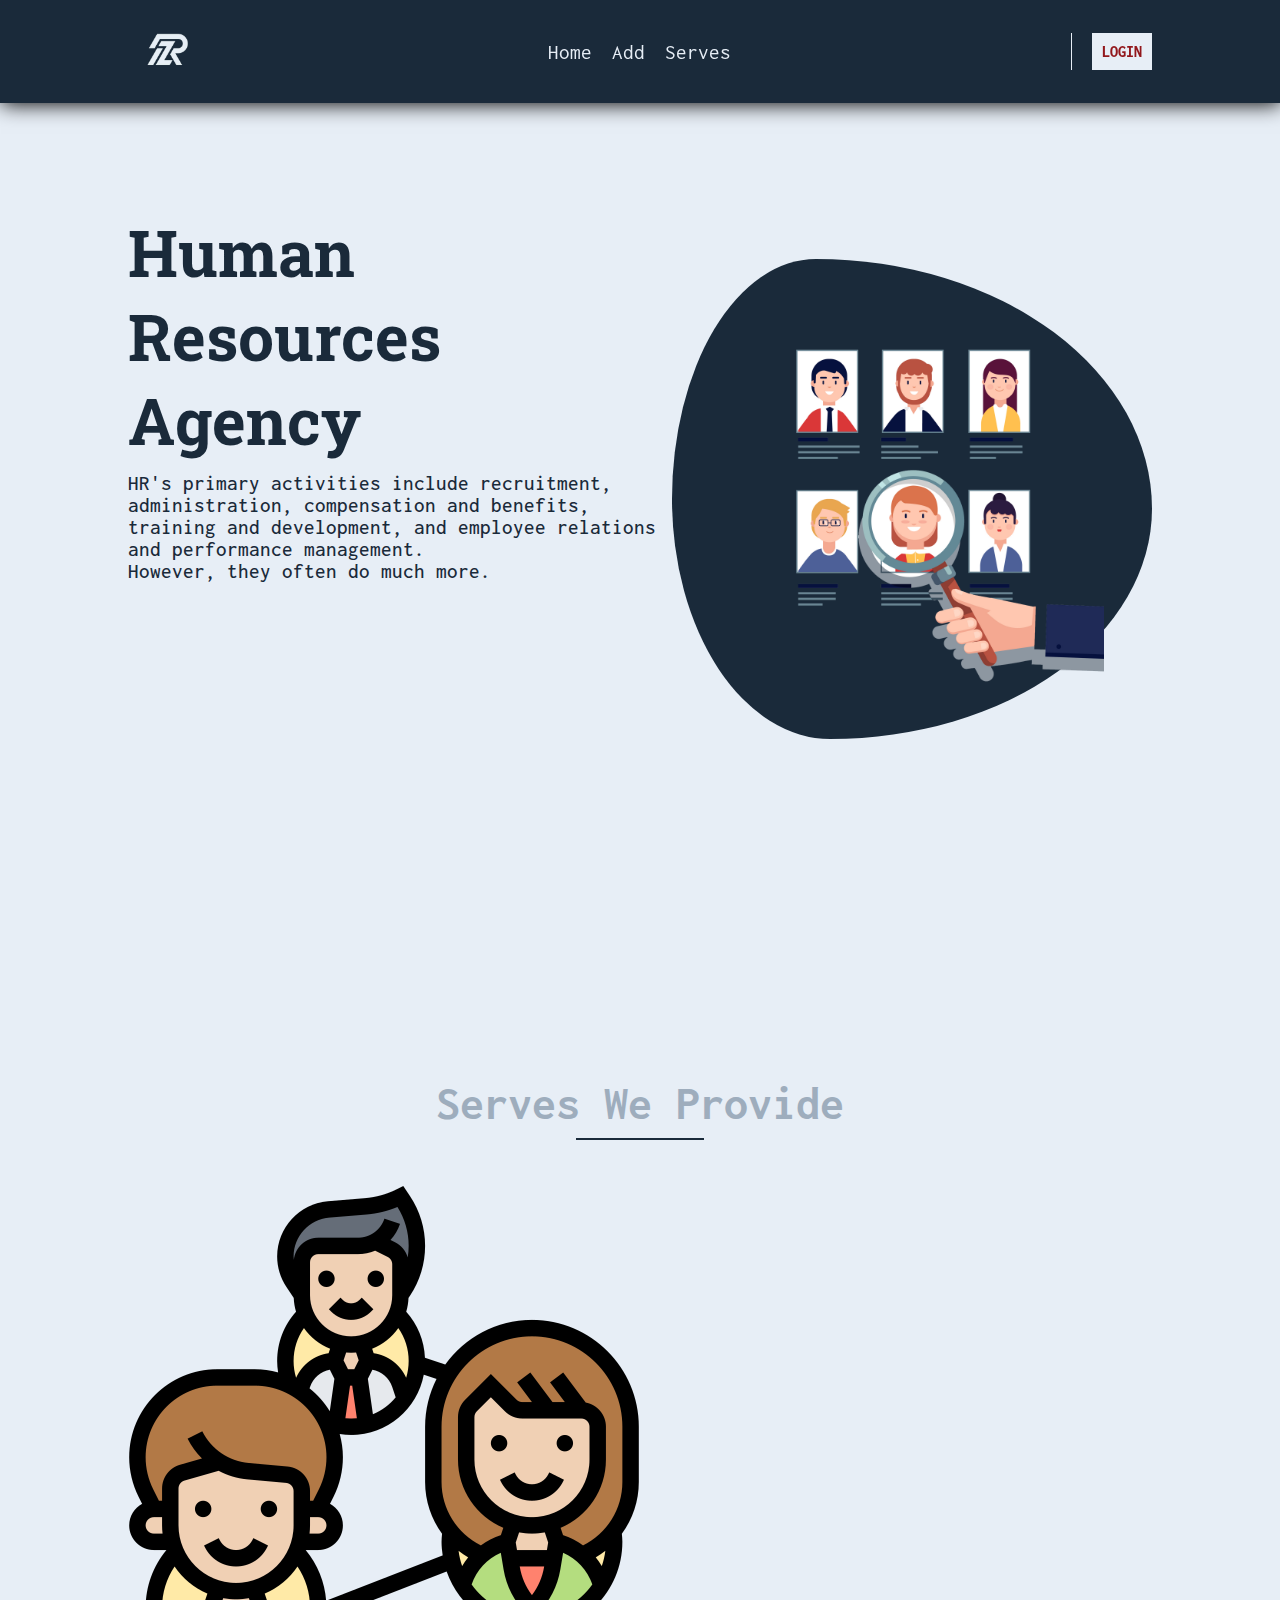
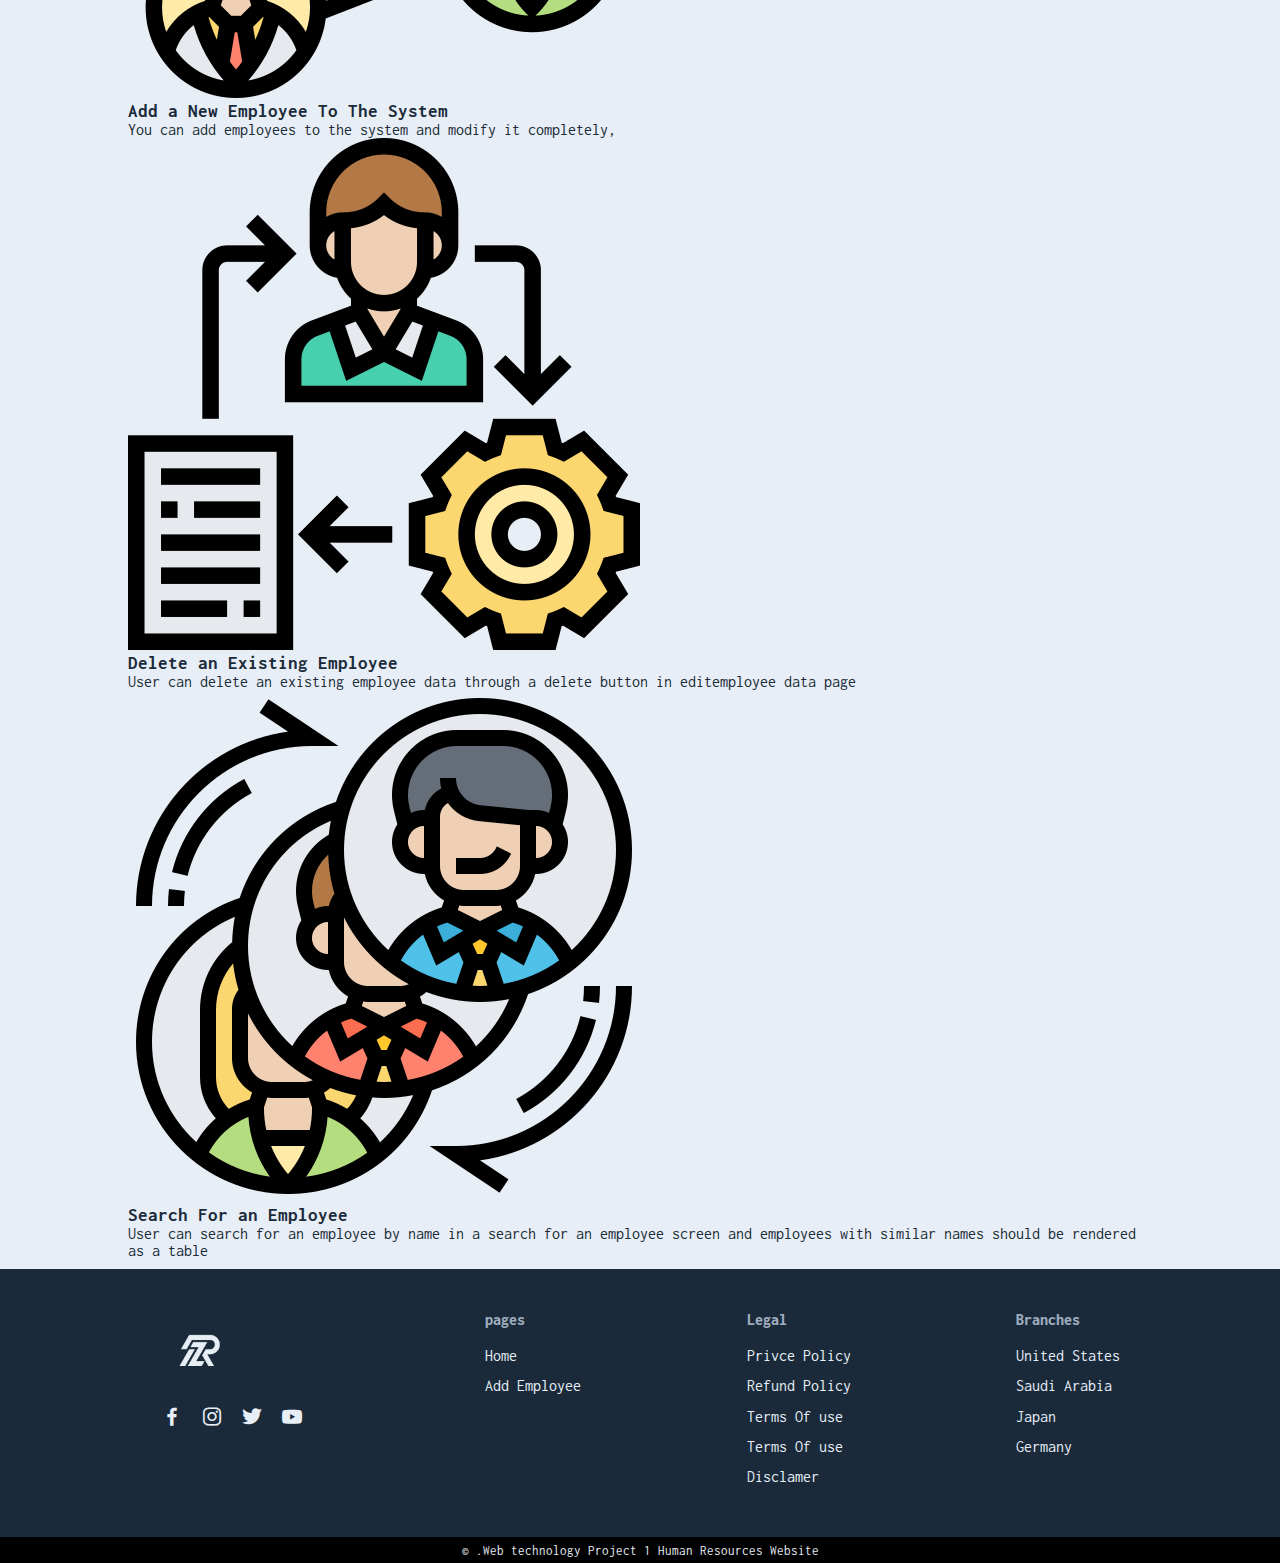
==== index.html @ 9892ca4e "all The file's" ====
<!DOCTYPE html>
<html lang="en">
<head>
    <meta charset="UTF-8">
    <meta name="viewport" content="width=device-width, initial-scale=1.0">
    <!-- CSS file's  -->
    <link rel="icon" href="imgs/logo.png">
    <link rel="stylesheet" href="CSS/index.CSS">
    <link rel="stylesheet" href="CSS/mainstyle.css">
    <!-- google fonts  -->
    <link rel="preconnect" href="https://fonts.googleapis.com">
    <link rel="preconnect" href="https://fonts.gstatic.com" crossorigin>
    <link href="https://fonts.googleapis.com/css2?family=Caveat:wght@700&family=DM+Serif+Display:ital@1&family=Inconsolata:wght@400;500;800&family=Kanit:ital,wght@0,400;1,500&family=Open+Sans&family=Raleway:ital,wght@0,500;1,300;1,400&family=Roboto+Slab&family=Rubik:wght@400;500;700;800&display=swap" rel="stylesheet">
    <!-- Boxicons  -->
    <link href="https://unpkg.com/boxicons@2.1.4/css/boxicons.min.css" rel="stylesheet">
    <title>Human Resources</title>
</head>
<body>
        <header class="sticky">
            <div class="container">
                <nav>
                    <div class="logo"><a href="index.html"><img src="imgs/logo.png" alt="logo"></a></div>
                    <i class="bx bx-list-ul toggle"></i>
                    <ul>
                        <li><a href="index.html">Home</a></li>
                        <li><a href="addEmployee.html">Add</a></li>
                        <li><a href="#serves">Serves</a></li>
                    </ul>
                    <div class="login"><button class="login-btn">Login</button></div>
                </nav>
            </div>
        </header>
        <div class="landing-section">
            <div class="container">
                <div class="landing-section-content">
                    <h1>Human Resources Agency</h1>
                    <p>HR's primary activities include recruitment, administration, compensation and benefits, <br>
                    training and development, and employee relations and performance management. <br>
                    However, they often do much more.</p>
                </div>
                <div class="landing-section-content">
                        <img src="imgs/mainheader-img01.png">
                </div>
            </div>
        </div>
        <div class="serves-section" id="serves">
            <div class="title">
                <h1>Serves We Provide</h1>
            </div>
            <div class="container">
                <div class="serv-box">
                    <img src="imgs/serv-img-01.png">
                    <h3>Add a New Employee To The System</h3>
                    <p>You can add employees to the system and modify it completely,</p>                </div>
                <div class="serv-box">
                    <img src="imgs/serv-img-02.png">
                    <h3>Delete an Existing Employee</h3>
                    <p>User can delete an existing employee data through a delete button in editemployee data page</p>
                </div>
                <div class="serv-box">
                    <img src="imgs/serv-img-03.png">
                    <h3>Search For an Employee</h3>
                    <p>User can search for an employee by name in a search for an employee screen
                        and employees with similar names should be rendered as a table</p>
                </div>
            </div>
        </div>
        <div class="full-footer-content" id="footer">
                <div class="footer container">
                    <div class="footer-box">
                        <div class="logo"><img src="imgs/logo.png"></div>
                        <div class="social">
                        <a href="#"><i class="bx bxl-facebook"></i></a>
                        <a href="#"><i class="bx bxl-instagram"></i></a>
                        <a href="#"><i class="bx bxl-twitter"></i></a>
                        <a href="#"><i class="bx bxl-youtube"></i></a>
                    </div>
                    </div>
                    <div class="footer-box">
                        <h3>pages</h3>
                        <a href="index.html">Home</a>
                        <a href="addEmployee.html">Add Employee</a>
                    </div>
                    <div class="footer-box">
                        <h3>Legal</h3>
                        <a href="#">Privce Policy</a>
                        <a href="#">Refund Policy</a>
                        <a href="#">Terms Of use</a>
                        <a href="#">Terms Of use</a>
                        <a href="#">Disclamer</a>
                    </div>
                    <div class="footer-box">
                        <h3>Branches</h3>
                        <p>United States</p>
                        <p>Saudi Arabia</p>
                        <p>Japan</p>
                        <p>Germany</p>
                    </div>
                </div>
                <div class="copyright">
                    <p>© <span></span> .Web technology Project 1 Human Resources Website </p>
                    </div>
        </div>
    <script src="JS/main.JS"></script>
</body>
</html>
---- CSS/mainstyle.css ----
*{
    padding: 0;
    margin: 0;
    box-sizing: border-box;
    /* font-family: 'Caveat', cursive; */
    /* font-family: 'DM Serif Display', serif; */
    font-family: 'Inconsolata', monospace;
    /* font-family: 'Kanit', sans-serif; */
    /* font-family: 'Open Sans', sans-serif; */
    /* font-family: 'Raleway', sans-serif; */
    /* font-family: 'Roboto Slab', serif; */
    /* font-family: 'Rubik', sans-serif; */
}
:root{
--PrimeryColor :#e7eef6;
--TextColor:#1a2a3a;
--spanColor1:#92171c;
--spanColor2:#9EADBD;
}
body{
    background-color:var(--PrimeryColor) ;
    color:var(--TextColor) ;   
}
.container{
    padding: 10px 10%;
}
.sticky {
    position: fixed;
    top: 0;
    width: 100%;
    z-index: 100;
}
.sticky + div {
    padding-top: 50px;
}
header{
    background-color: var(--TextColor);
    box-shadow: 1px 1px 20px black;
    position: relative;
}
header nav{
    display: flex;
    justify-content: space-between;
    align-items: center;
}
header .logo img{
    width: 5rem;
}
header nav .login {
    border-left: 1px solid var(--PrimeryColor);
}
header nav .login .login-btn{
    border: none;
    outline: none;
    cursor: pointer;
    font-weight: 800;
    font-size: 1rem;
    background:var(--PrimeryColor);
    color: var(--spanColor1);
    text-transform: uppercase;
    padding: 10px;
    margin-left: 20px;
    transition: 0.3s;
    -webkit-transition: 0.3s;
    -moz-transition: 0.3s;
    -ms-transition: 0.3s;
    -o-transition: 0.3s;
}
header nav .login .login-btn:hover{
    background-color: var(--spanColor1);
    color: var(--TextColor);
}
header nav .toggle{
    color: var(--PrimeryColor);
    font-size: 2rem;
    display: none;
}
header nav ul{
    list-style: none;
    display:flex;
    align-items: center;
    justify-content: flex-start;
}
header nav ul li a{
    font-size: 1.3rem;
    text-decoration: none;
    color: var(--PrimeryColor);
    padding: 0 10px;
    transition: 0.3s;
    -webkit-transition: 0.3s;
    -moz-transition: 0.3s;
    -ms-transition: 0.3s;
    -o-transition: 0.3s;
}
header nav ul li a:hover,
header nav ul li a.active
{
    color: var(--spanColor1);
}
/* title section */
.title{
    margin-top: 8rem;
    margin-bottom: 3rem;
    position: relative;
}
.title h1{
    font-size: 3rem;
    text-align: center;
    color: var(--spanColor2);
}
.title h1::before{
    content: "";
    width: 10%;
    position: absolute;
    top: 120%;
    left: 50%;
    border-bottom: 2px solid var(--TextColor);
    transform: translateX(-50%);
    -webkit-transform: translateX(-50%);
    -moz-transform: translateX(-50%);
    -ms-transform: translateX(-50%);
    -o-transform: translateX(-50%);
}
/* ////////////////////////////////////////////////////// */
/* Landing Section */
.landing-section .container{
    width: 100%;
    height: 100vh;
    display: flex;
    justify-content: space-around;
    align-items: center;
}
.landing-section .landing-section-content h1{
    font-size: 4rem;
    margin-bottom: 10px;
    font-family: 'Roboto Slab', serif;
}
.landing-section .landing-section-content p{
    font-size: 1.3rem;
    padding-bottom: 13rem;
    font-weight: 500;
}
.landing-section .landing-section-content  img{
    padding: 3rem;
    width: 30rem;
    background: var(--TextColor);
    border-radius: 30% 70% 67% 33% / 50% 52% 48% 50% ;
    -webkit-border-radius: 30% 70% 67% 33% / 50% 52% 48% 50% ;
    -moz-border-radius: 30% 70% 67% 33% / 50% 52% 48% 50% ;
    -ms-border-radius: 30% 70% 67% 33% / 50% 52% 48% 50% ;
    -o-border-radius: 30% 70% 67% 33% / 50% 52% 48% 50% ;
    overflow:visible;
}
/* ////////////////////////////////////////////////////// */

/* The footer Section  */
.footer{
    display: flex;
    justify-content: space-between;
    gap: 1rem;
    background-color:var(--TextColor);
}
.footer .logo img{
    margin-bottom: 0.5rem;
    width: 5rem;
}
.footer .footer-box{
    display: flex;
    flex-direction: column;
    gap: 0.2rem;
    padding: 2rem;
}
.social{
    display: flex;
    align-items: center;
}
.social a{
    font-size: 24px;
    margin-right: 1rem;
    color: var(--PrimeryColor); 
    transition: 0.4s;
    -webkit-transition: 0.4s;
    -moz-transition: 0.4s;
    -ms-transition: 0.4s;
    -o-transition: 0.4s;
}
.social a:hover{
    transform: translateY(-4px);
    color: var(--spanColor1);
    -webkit-transform: translateY(-4px);
    -moz-transform: translateY(-4px);
    -ms-transform: translateY(-4px);
    -o-transform: translateY(-4px);
}
.footer-box h3 {
    font-size: 1rem;
    font-weight:800;
    margin-bottom: 1rem;
    color: var(--spanColor2);
} 
.footer-box a ,.footer-box p{
    color: var(--PrimeryColor);
    margin-bottom: 10px;
    text-decoration: none;
}
.footer-box a:hover{
    color: var(--spanColor1);
    text-decoration: underline;
}
/* copyright */
.copyright{
    padding: 20px;
    color: var(--PrimeryColor);
    background-color: black;
}
.copyright{
    padding: 5px;
    text-align: center;
}
.copyright  p{
    font-size: 0.8rem;
}
.copyright  p>span{
    font-size: 0.8rem;
    font-family: 'Roboto Slab', serif;
}
@media(max-width: 768px){
    header nav .toggle{
        display: block;
    }
    header nav ul{
        display: none; 
    }
    header nav .toggle.click + ul{
        display: flex;
        flex-direction: column;
        position:absolute;
        top : 5rem; 
        left: 0;
        width: 100%;
        background-color: var(--TextColor);
        padding: 5px;
        z-index: 2;
    }
}
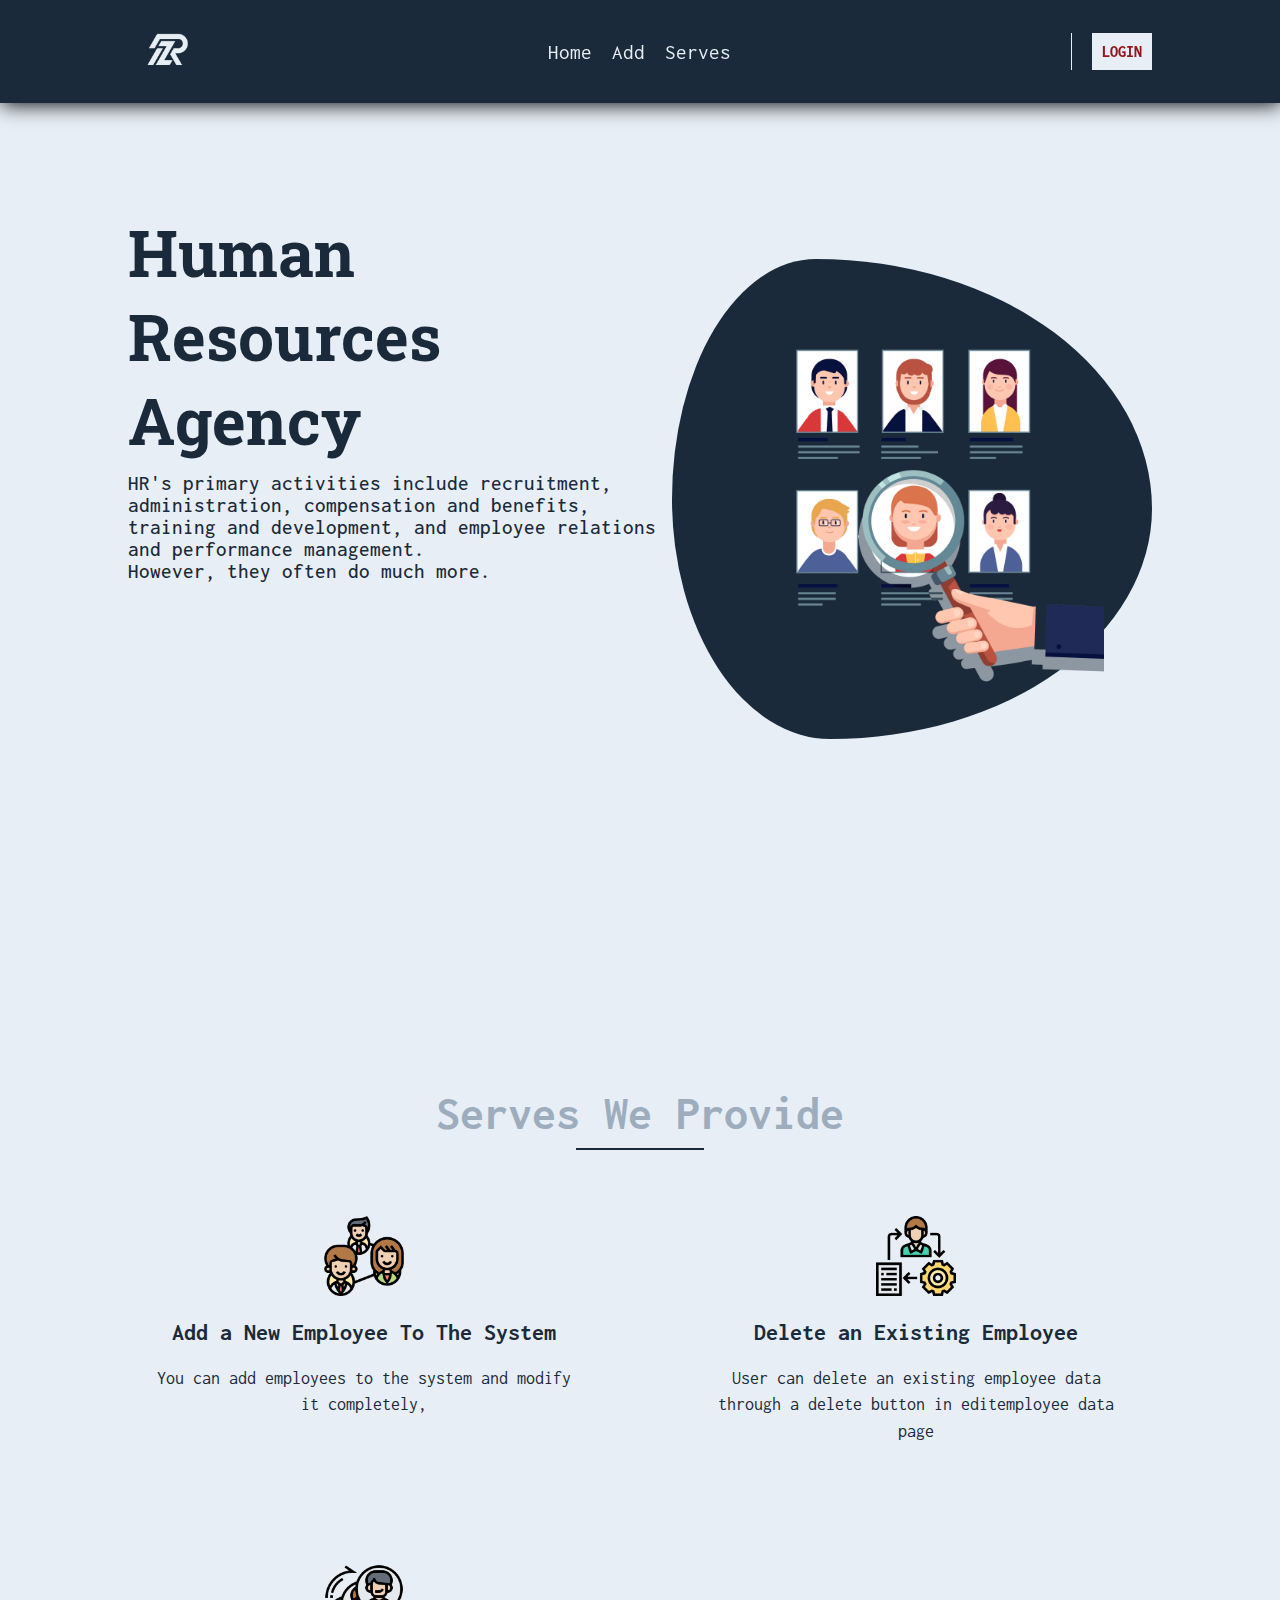
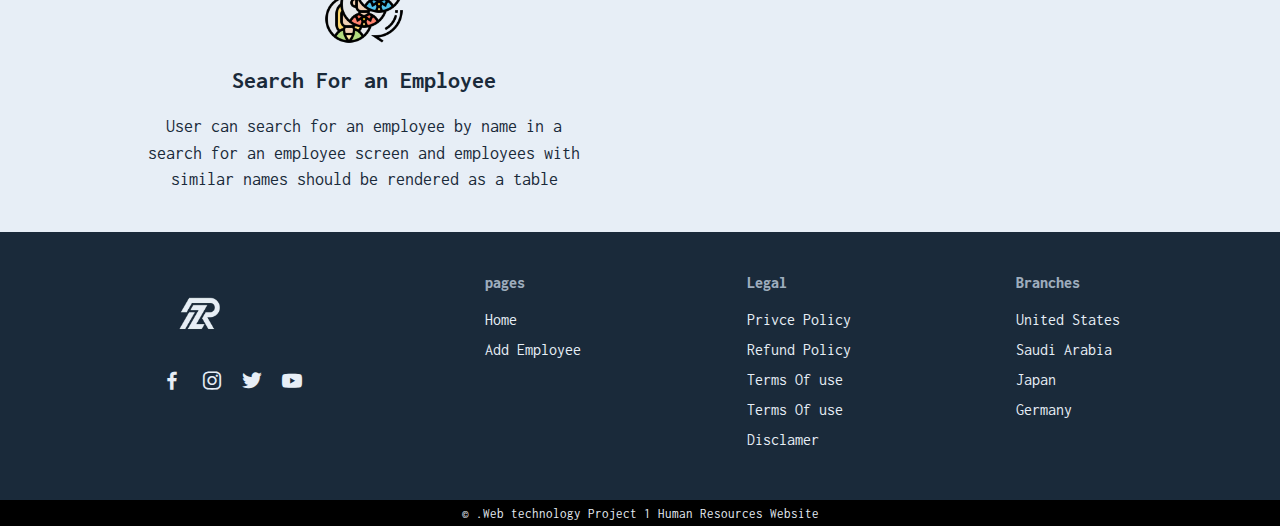
==== commit b81e9abc: "modification on The html index file" ====
--- a/index.html
+++ b/index.html
@@ -5,7 +5,7 @@
     <meta name="viewport" content="width=device-width, initial-scale=1.0">
     <!-- CSS file's  -->
     <link rel="icon" href="imgs/logo.png">
-    <link rel="stylesheet" href="CSS/index.CSS">
+    <link rel="stylesheet" href="CSS/index.css">
     <link rel="stylesheet" href="CSS/mainstyle.css">
     <!-- google fonts  -->
     <link rel="preconnect" href="https://fonts.googleapis.com">
--- a/CSS/index.css
+++ b/CSS/index.css
@@ -0,0 +1,26 @@
+/* serves section */
+.serves-section{
+    padding-top: 10px;
+    padding-bottom: 10px;
+}
+.serves-section .container{
+    display: grid;
+    grid-template-columns: repeat(auto-fit , minmax(300px, 1fr));
+    gap: 5rem;
+}
+.serves-section .serv-box{
+    padding: 20px;
+    text-align: center;
+}
+.serves-section .serv-box img{
+    width: 5rem;
+    margin-bottom: 20px;
+}
+.serves-section .serv-box h3{
+    font-size: 1.5rem;
+    margin-bottom: 20px;
+}
+.serves-section .serv-box p{
+    font-size: 1.1rem;
+    line-height: 1.5;
+}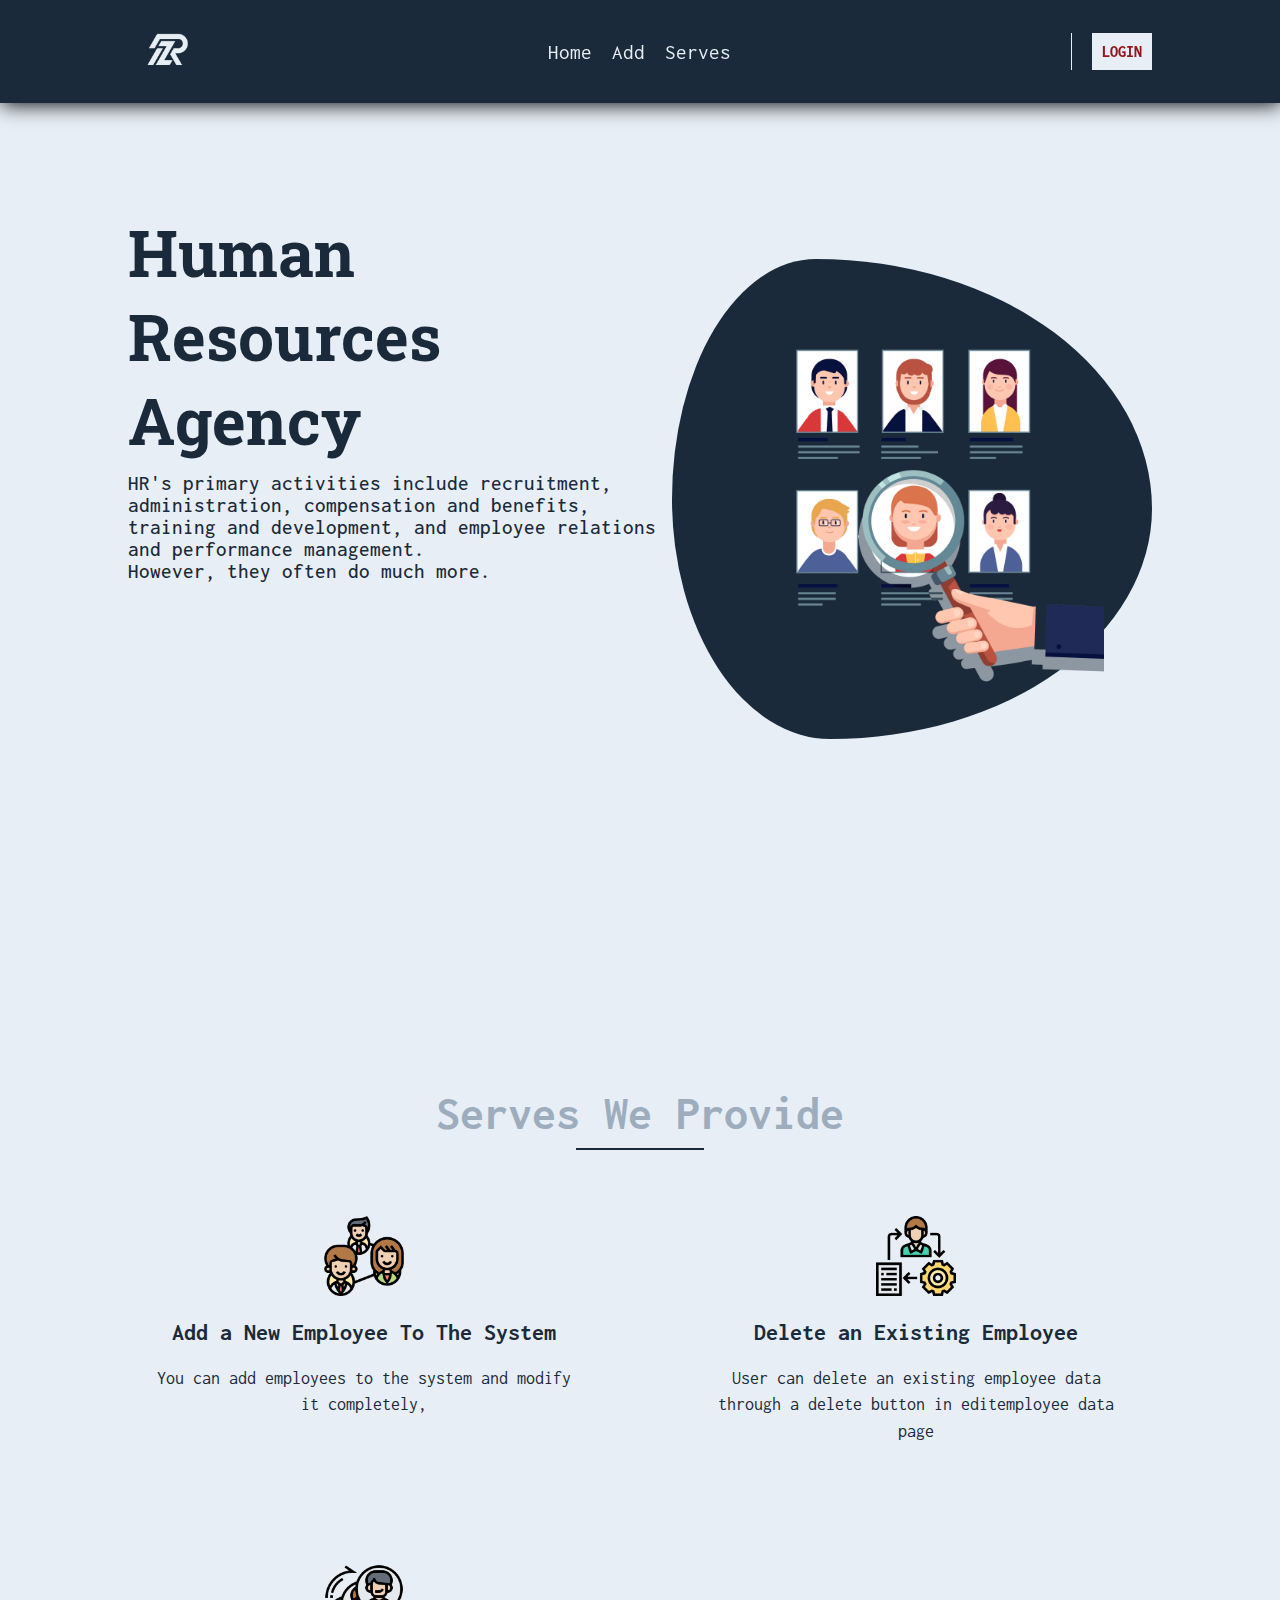
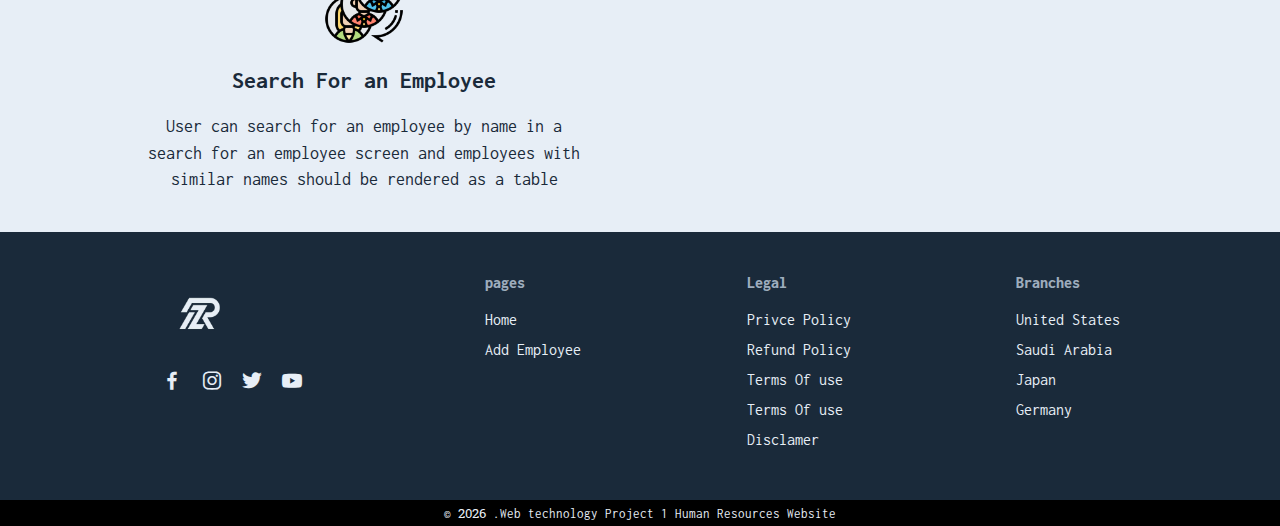
==== commit 9e1632bd: "edit The script src name" ====
--- a/index.html
+++ b/index.html
@@ -101,6 +101,6 @@
                     <p>© <span></span> .Web technology Project 1 Human Resources Website </p>
                     </div>
         </div>
-    <script src="JS/main.JS"></script>
+    <script src="JS/main.js"></script>
 </body>
 </html>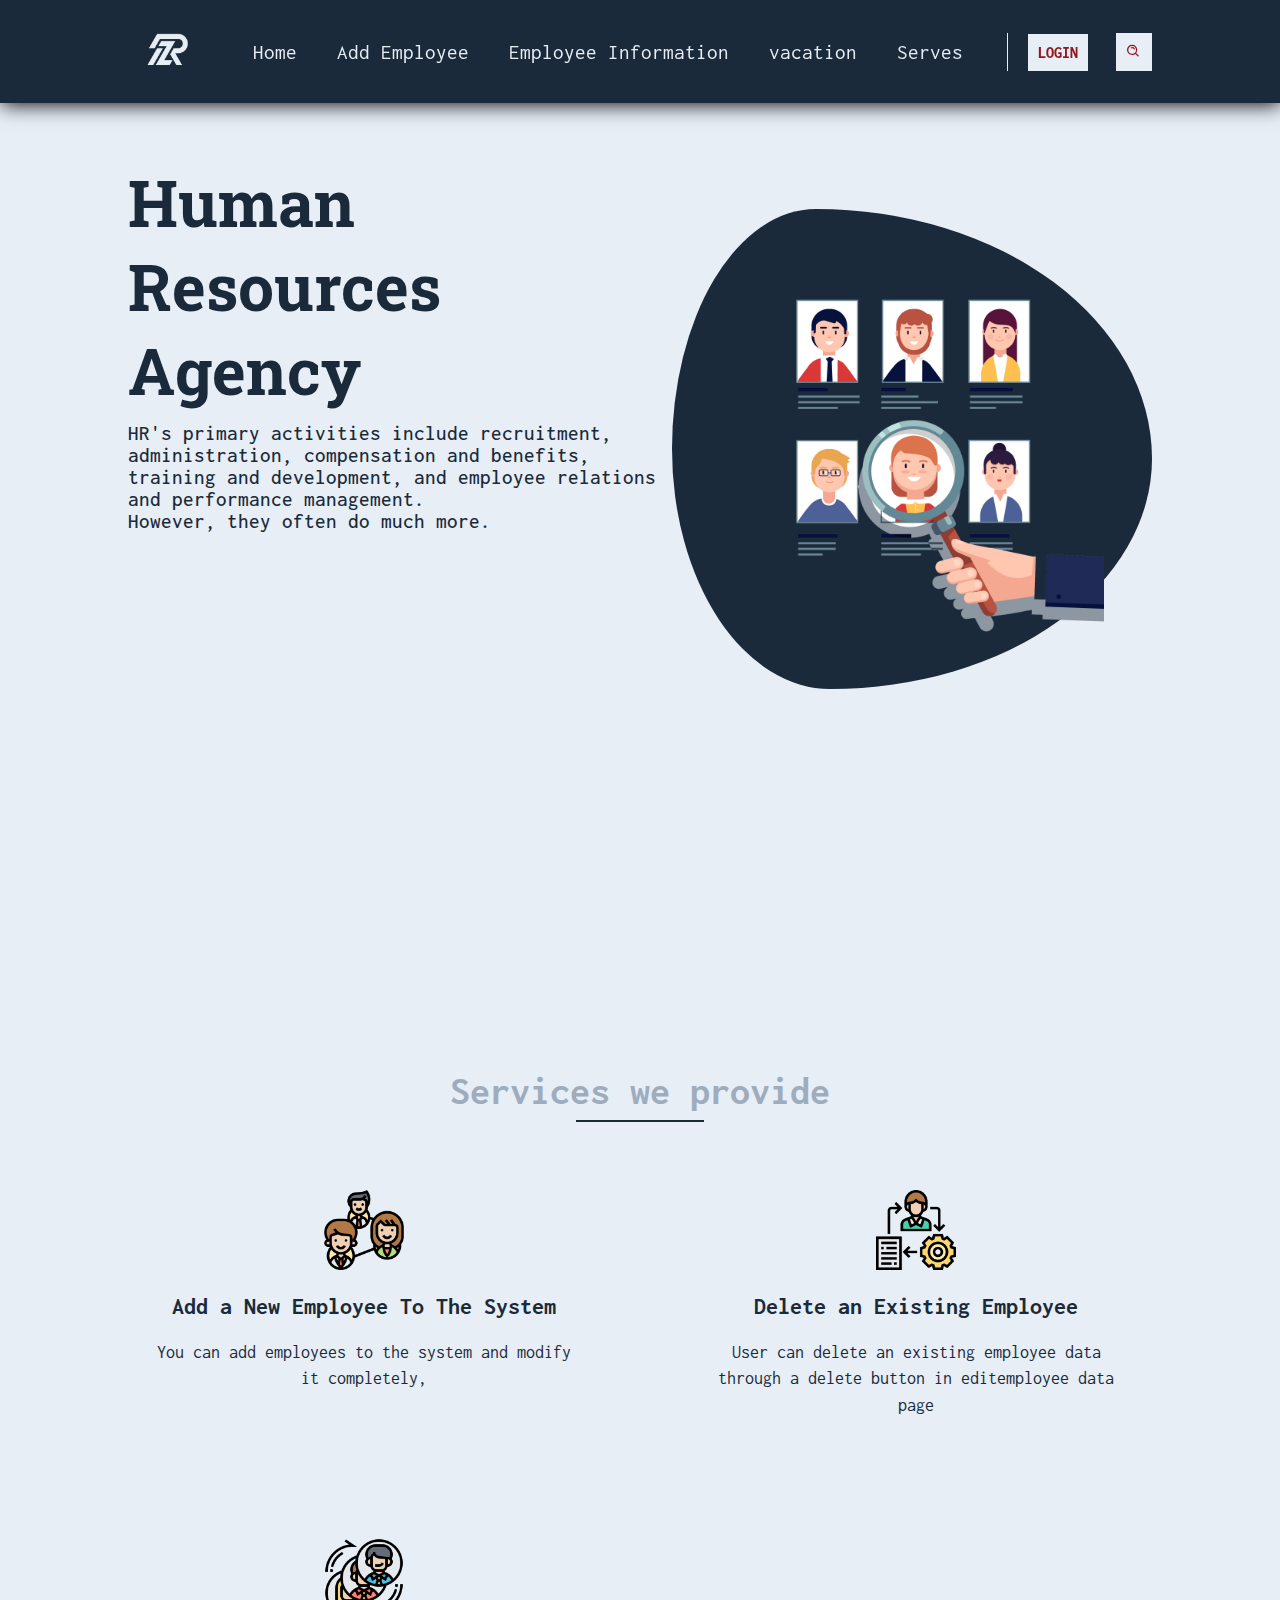
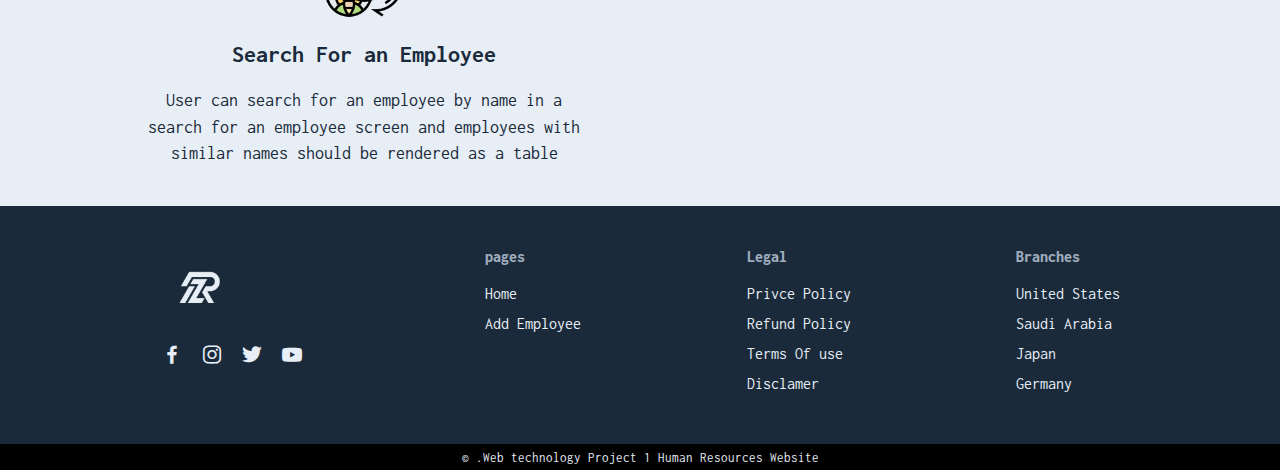
==== commit 545a7f0c: "UPdate Tuesday, November 7 5:08" ====
--- a/index.html
+++ b/index.html
@@ -16,20 +16,39 @@
     <title>Human Resources</title>
 </head>
 <body>
+    <div class="header-container">
         <header class="sticky">
             <div class="container">
                 <nav>
-                    <div class="logo"><a href="index.html"><img src="imgs/logo.png" alt="logo"></a></div>
+                    <div class="logo"><a href="index.html">
+                    <img src="imgs/logo.png" alt="logo"></a>
+                    </div>
                     <i class="bx bx-list-ul toggle"></i>
                     <ul>
                         <li><a href="index.html">Home</a></li>
-                        <li><a href="addEmployee.html">Add</a></li>
+                        <li><a href="addEmployee.html">Add Employee</a></li>
+                        <li><a href="EmployeeInformation.html">Employee Information</a></li>
+                        <li><a href="vacation.html">vacation</a></li>
                         <li><a href="#serves">Serves</a></li>
                     </ul>
-                    <div class="login"><button class="login-btn">Login</button></div>
+                    <div class="header-btn">
+                        <button class="login-btn">Login</button>
+                        <button class="search-btn"><i class="bx bx-search-alt"></i></button>
+                    </div>
                 </nav>
+                <div class="saerch-bar-container">
+                    <div class="container">
+                        <div class="saerch-box">
+                            <form>
+                                <input type="text" placeholder=" Search for specific employee ...">
+                                <button class="saerch-btn"><i class="bx bx-search-alt"></i></button>
+                            </form>
+                        </div>
+                    </div>
+                </div>
             </div>
-        </header>
+            </header>
+    </div>
         <div class="landing-section">
             <div class="container">
                 <div class="landing-section-content">
@@ -39,19 +58,20 @@
                     However, they often do much more.</p>
                 </div>
                 <div class="landing-section-content">
-                        <img src="imgs/mainheader-img01.png">
+                    <img src="imgs/mainheader-img01.png">
                 </div>
             </div>
         </div>
         <div class="serves-section" id="serves">
             <div class="title">
-                <h1>Serves We Provide</h1>
+                <h1>Services we provide</h1>
             </div>
             <div class="container">
                 <div class="serv-box">
                     <img src="imgs/serv-img-01.png">
                     <h3>Add a New Employee To The System</h3>
-                    <p>You can add employees to the system and modify it completely,</p>                </div>
+                    <p>You can add employees to the system and modify it completely,</p>
+                </div>
                 <div class="serv-box">
                     <img src="imgs/serv-img-02.png">
                     <h3>Delete an Existing Employee</h3>
@@ -66,40 +86,6 @@
             </div>
         </div>
         <div class="full-footer-content" id="footer">
-                <div class="footer container">
-                    <div class="footer-box">
-                        <div class="logo"><img src="imgs/logo.png"></div>
-                        <div class="social">
-                        <a href="#"><i class="bx bxl-facebook"></i></a>
-                        <a href="#"><i class="bx bxl-instagram"></i></a>
-                        <a href="#"><i class="bx bxl-twitter"></i></a>
-                        <a href="#"><i class="bx bxl-youtube"></i></a>
-                    </div>
-                    </div>
-                    <div class="footer-box">
-                        <h3>pages</h3>
-                        <a href="index.html">Home</a>
-                        <a href="addEmployee.html">Add Employee</a>
-                    </div>
-                    <div class="footer-box">
-                        <h3>Legal</h3>
-                        <a href="#">Privce Policy</a>
-                        <a href="#">Refund Policy</a>
-                        <a href="#">Terms Of use</a>
-                        <a href="#">Terms Of use</a>
-                        <a href="#">Disclamer</a>
-                    </div>
-                    <div class="footer-box">
-                        <h3>Branches</h3>
-                        <p>United States</p>
-                        <p>Saudi Arabia</p>
-                        <p>Japan</p>
-                        <p>Germany</p>
-                    </div>
-                </div>
-                <div class="copyright">
-                    <p>© <span></span> .Web technology Project 1 Human Resources Website </p>
-                    </div>
         </div>
     <script src="JS/main.js"></script>
 </body>
--- a/CSS/mainstyle.css
+++ b/CSS/mainstyle.css
@@ -33,6 +33,104 @@
 .sticky + div {
     padding-top: 50px;
 }
+.saerch-bar-container table.saerch-table{
+    display: none;
+}
+.saerch-bar-container table.saerch-table.active{
+    display: table;
+    width: 100%;
+    margin-top:15px ;
+    border-spacing: 0;
+    background: var(--PrimeryColor);
+    text-align: center;
+    overflow: hidden;
+    border-radius:0rem 0rem 3rem 3rem;
+    -webkit-border-radius:0rem 0rem 3rem 3rem;
+    -moz-border-radius:0rem 0rem 3rem 3rem;
+    -ms-border-radius:0rem 0rem 3rem 3rem;
+    -o-border-radius:0rem 0rem 3rem 3rem;
+}
+.saerch-bar-container table.saerch-table th,
+.saerch-bar-container table.saerch-table td{
+    padding: 12px 15px ;
+}
+.saerch-bar-container table.saerch-table td a{
+    text-decoration: none;
+    color: var(--TextColor);
+}
+.saerch-bar-container table.saerch-table td:hover a{
+    text-decoration: underline;
+}
+.saerch-bar-container table.saerch-table th{
+    background: var(--TextColor);
+    color: var(--PrimeryColor);
+    text-transform: uppercase;
+    font-size: 1.3rem;
+}
+header .saerch-bar-container{
+    display: none;
+}
+header .saerch-bar-container.open{
+    display: flex;
+    justify-content: center;
+    align-items: center;
+}
+header .saerch-bar-container .saerch-box{
+    position: relative;
+}
+header .saerch-bar-container .saerch-box input{
+    border: none;
+    outline: none;
+    width: 450px;
+    height: 50px;
+    padding: 15px;
+    background-color: var(--PrimeryColor);
+    color: var(--TextColor);
+    font-weight: 500;
+    font-size: 1.2rem;
+    border-radius: 20rem;
+    -webkit-border-radius: 20rem;
+    -moz-border-radius: 20rem;
+    -ms-border-radius: 20rem;
+    -o-border-radius: 20rem;
+    transition: ease-in-out 0.2s;
+    -webkit-transition: ease-in-out 0.2s;
+    -moz-transition: ease-in-out 0.2s;
+    -ms-transition: ease-in-out 0.2s;
+    -o-transition: ease-in-out 0.2s;
+}
+header .saerch-bar-container .saerch-box button.saerch-btn {
+    position: absolute;
+    border: none;
+    outline: none;
+    background: var(--TextColor);
+    color: var(--PrimeryColor);
+    width: 10%;
+    height: 40px;
+    font-size: 20px;
+    font-weight: 600;
+    left: 88%;
+    top: 5px;
+    border-radius: 20rem;
+    -webkit-border-radius: 20rem;
+    -moz-border-radius: 20rem;
+    -ms-border-radius: 20rem;
+    -o-border-radius: 20rem;
+    transition: 0.3s;
+    cursor: pointer;
+    -webkit-transition: 0.3s;
+    -moz-transition: 0.3s;
+    -ms-transition: 0.3s;
+    -o-transition: 0.3s;
+}
+header .saerch-bar-container .saerch-box button.saerch-btn:hover{
+    box-shadow: 1px 1px 30px var(--spanColor1);
+    transform: scale(1.1);
+    -webkit-transform: scale(1.1);
+    -moz-transform: scale(1.1);
+    -ms-transform: scale(1.1);
+    -o-transform: scale(1.1);
+}
 header{
     background-color: var(--TextColor);
     box-shadow: 1px 1px 20px black;
@@ -46,10 +144,12 @@
 header .logo img{
     width: 5rem;
 }
-header nav .login {
+header nav .header-btn {
     border-left: 1px solid var(--PrimeryColor);
 }
-header nav .login .login-btn{
+header nav .header-btn .login-btn ,
+header nav .header-btn .search-btn
+{
     border: none;
     outline: none;
     cursor: pointer;
@@ -66,7 +166,8 @@
     -ms-transition: 0.3s;
     -o-transition: 0.3s;
 }
-header nav .login .login-btn:hover{
+header nav .header-btn .login-btn:hover ,
+header nav .header-btn .search-btn:hover {
     background-color: var(--spanColor1);
     color: var(--TextColor);
 }
@@ -85,7 +186,7 @@
     font-size: 1.3rem;
     text-decoration: none;
     color: var(--PrimeryColor);
-    padding: 0 10px;
+    padding: 0 20px;
     transition: 0.3s;
     -webkit-transition: 0.3s;
     -moz-transition: 0.3s;
@@ -99,12 +200,12 @@
 }
 /* title section */
 .title{
-    margin-top: 8rem;
+    margin-top: 10rem;
     margin-bottom: 3rem;
     position: relative;
 }
 .title h1{
-    font-size: 3rem;
+    font-size: 2.5rem;
     text-align: center;
     color: var(--spanColor2);
 }
@@ -152,7 +253,6 @@
     overflow:visible;
 }
 /* ////////////////////////////////////////////////////// */
-
 /* The footer Section  */
 .footer{
     display: flex;
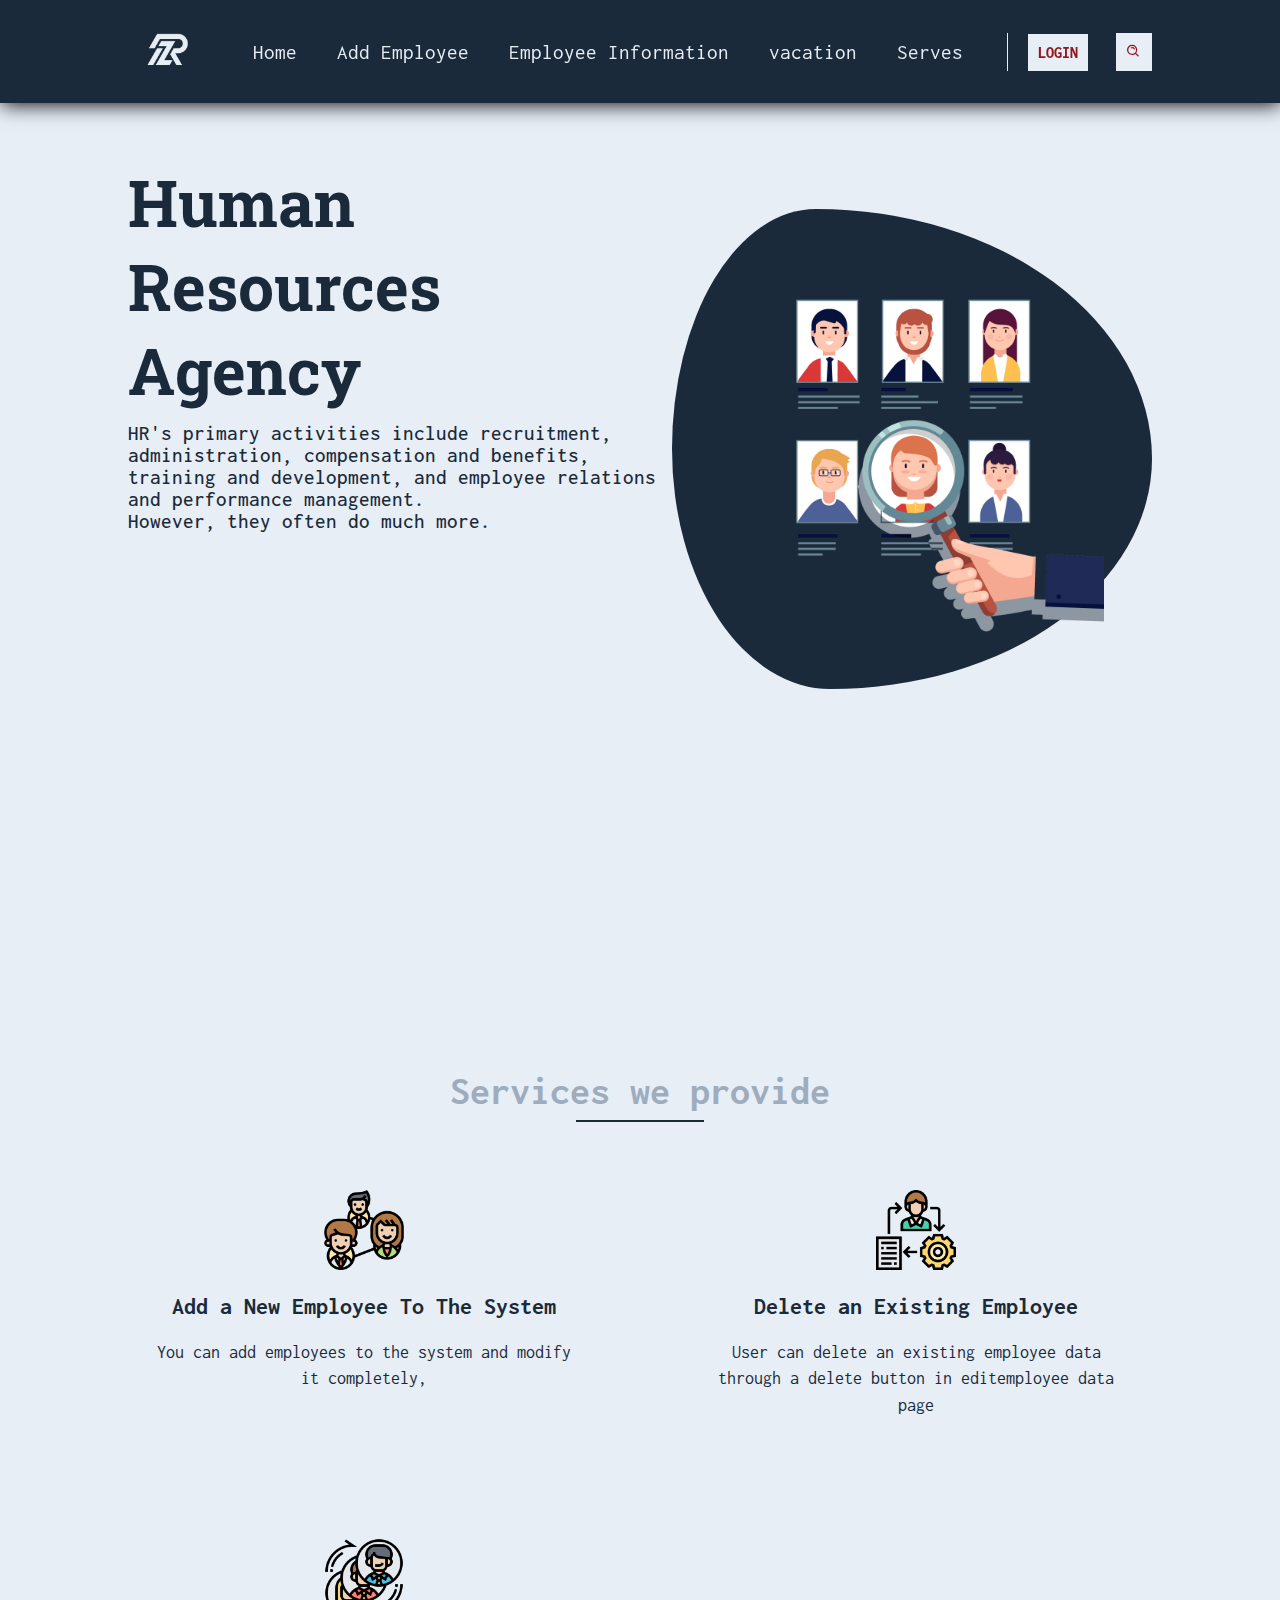
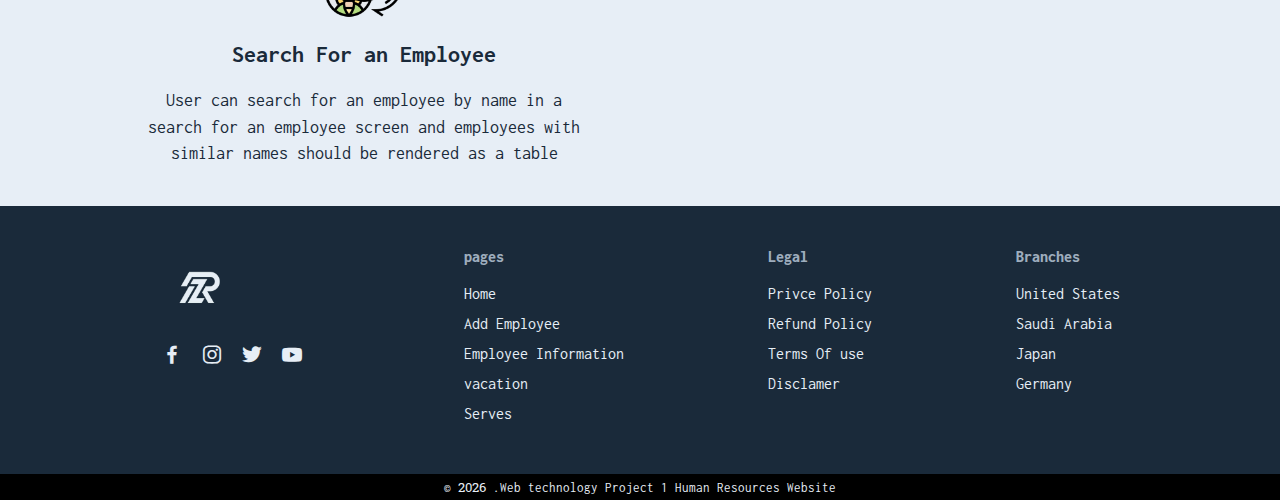
==== commit f7a68057: "modification for Thursday, November 9 07:55" ====
--- a/index.html
+++ b/index.html
@@ -44,6 +44,11 @@
                                 <button class="saerch-btn"><i class="bx bx-search-alt"></i></button>
                             </form>
                         </div>
+                        <table class="saerch-table">
+                            <tr>
+                                <td><a href="VacationForm.html"></a></td>
+                            </tr>
+                        </table>
                     </div>
                 </div>
             </div>
@@ -87,6 +92,18 @@
         </div>
         <div class="full-footer-content" id="footer">
         </div>
-    <script src="JS/main.js"></script>
+        <script type="module">
+        import{
+        searchHeaderBtn,
+        searchBarFilter,
+        footer,
+        toggleClick,
+        } from "./JS/main.js";
+        searchHeaderBtn();
+        searchBarFilter();
+        toggleClick();
+        footer();
+        </script>
+    <script src="JS/main.js" type="module"></script>
 </body>
 </html>--- a/CSS/mainstyle.css
+++ b/CSS/mainstyle.css
@@ -39,18 +39,19 @@
 .saerch-bar-container table.saerch-table.active{
     display: table;
     width: 100%;
-    margin-top:15px ;
+    height: 50%;
+    margin-top: 5px ;
     border-spacing: 0;
     background: var(--PrimeryColor);
     text-align: center;
     overflow: hidden;
-    border-radius:0rem 0rem 3rem 3rem;
-    -webkit-border-radius:0rem 0rem 3rem 3rem;
-    -moz-border-radius:0rem 0rem 3rem 3rem;
-    -ms-border-radius:0rem 0rem 3rem 3rem;
-    -o-border-radius:0rem 0rem 3rem 3rem;
-}
-.saerch-bar-container table.saerch-table th,
+    z-index: -1;
+    border-radius: 1rem 1rem 3rem 3rem;
+    -webkit-border-radius: 1rem 1rem 3rem 3rem;
+    -moz-border-radius: 1rem 1rem 3rem 3rem;
+    -ms-border-radius: 1rem 1rem 3rem 3rem;
+    -o-border-radius: 1rem 1rem 3rem 3rem;
+}
 .saerch-bar-container table.saerch-table td{
     padding: 12px 15px ;
 }
@@ -60,12 +61,6 @@
 }
 .saerch-bar-container table.saerch-table td:hover a{
     text-decoration: underline;
-}
-.saerch-bar-container table.saerch-table th{
-    background: var(--TextColor);
-    color: var(--PrimeryColor);
-    text-transform: uppercase;
-    font-size: 1.3rem;
 }
 header .saerch-bar-container{
     display: none;
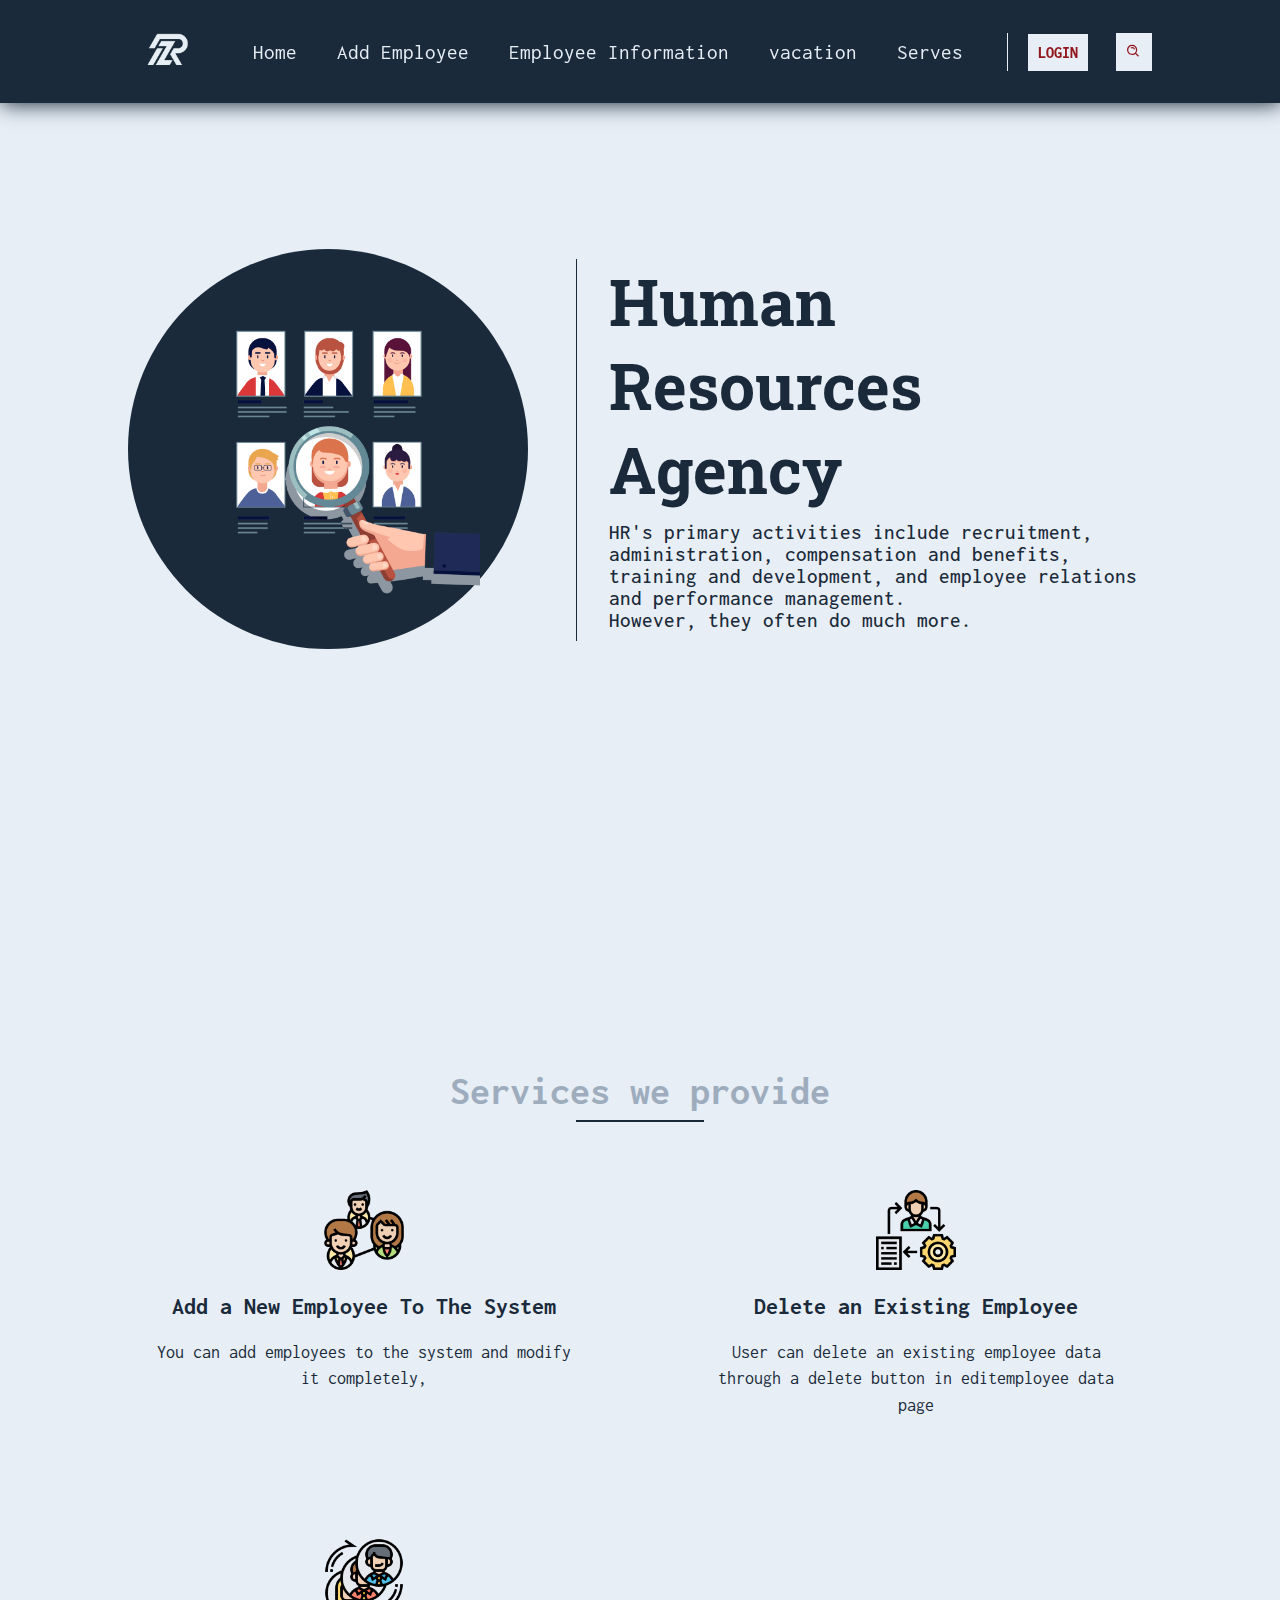
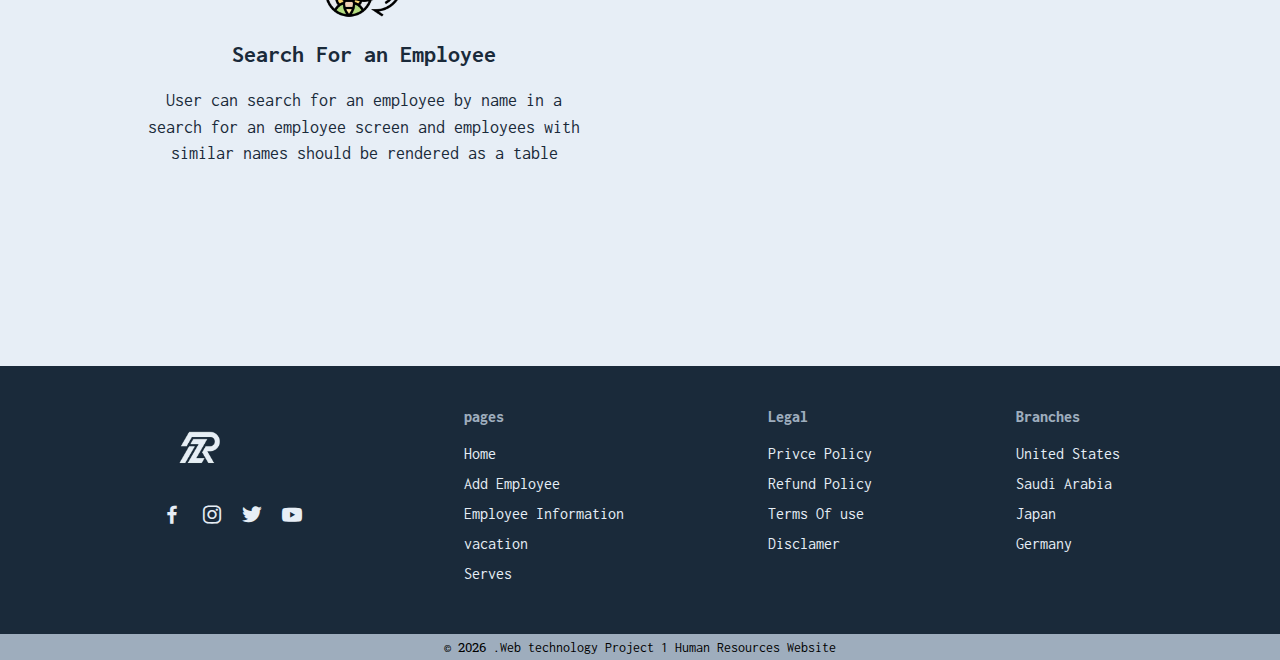
==== commit ae4e7293: "some small modification" ====
--- a/index.html
+++ b/index.html
@@ -20,10 +20,9 @@
         <header class="sticky">
             <div class="container">
                 <nav>
-                    <div class="logo"><a href="index.html">
-                    <img src="imgs/logo.png" alt="logo"></a>
-                    </div>
+                    <div class="logo"><a href="index.html"><img src="imgs/logo.png" alt="logo"></a></div>
                     <i class="bx bx-list-ul toggle"></i>
+
                     <ul>
                         <li><a href="index.html">Home</a></li>
                         <li><a href="addEmployee.html">Add Employee</a></li>
@@ -31,6 +30,7 @@
                         <li><a href="vacation.html">vacation</a></li>
                         <li><a href="#serves">Serves</a></li>
                     </ul>
+
                     <div class="header-btn">
                         <button class="login-btn">Login</button>
                         <button class="search-btn"><i class="bx bx-search-alt"></i></button>
@@ -46,13 +46,12 @@
                         </div>
                         <table class="saerch-table">
                             <tr>
-                                <td><a href="VacationForm.html"></a></td>
                             </tr>
                         </table>
                     </div>
                 </div>
             </div>
-            </header>
+        </header>
     </div>
         <div class="landing-section">
             <div class="container">
--- a/CSS/mainstyle.css
+++ b/CSS/mainstyle.css
@@ -2,14 +2,7 @@
     padding: 0;
     margin: 0;
     box-sizing: border-box;
-    /* font-family: 'Caveat', cursive; */
-    /* font-family: 'DM Serif Display', serif; */
     font-family: 'Inconsolata', monospace;
-    /* font-family: 'Kanit', sans-serif; */
-    /* font-family: 'Open Sans', sans-serif; */
-    /* font-family: 'Raleway', sans-serif; */
-    /* font-family: 'Roboto Slab', serif; */
-    /* font-family: 'Rubik', sans-serif; */
 }
 :root{
 --PrimeryColor :#e7eef6;
@@ -31,7 +24,7 @@
     z-index: 100;
 }
 .sticky + div {
-    padding-top: 50px;
+    padding-top: 20px;
 }
 .saerch-bar-container table.saerch-table{
     display: none;
@@ -128,7 +121,7 @@
 }
 header{
     background-color: var(--TextColor);
-    box-shadow: 1px 1px 20px black;
+    box-shadow: 1px 1px 20px var(--TextColor);
     position: relative;
 }
 header nav{
@@ -217,14 +210,57 @@
     -ms-transform: translateX(-50%);
     -o-transform: translateX(-50%);
 }
+.ifempty-container.active{
+    background-color: brown;
+    opacity: 70%;
+    padding: 10px;
+    width: 100%;
+}
+#ifempty{
+    color: var(--PrimeryColor);
+    display: flex;
+    justify-content: center;
+    font-size: 1.3rem;
+}
+#ifempty a{
+    color: var(--TextColor);
+    text-decoration: none;
+}
+#ifempty a:hover{
+    text-decoration: underline;
+}
+
+/* msg  */
+.msg-container.active{
+    background-color: green;
+    opacity: 60%;
+    padding: 10px;
+    width: 100%;
+}
+#msg{
+    color: var(--PrimeryColor);
+    font-size: 1.3rem;
+    display: flex;
+    justify-content: center;
+}
 /* ////////////////////////////////////////////////////// */
 /* Landing Section */
 .landing-section .container{
     width: 100%;
     height: 100vh;
     display: flex;
-    justify-content: space-around;
-    align-items: center;
+    justify-content: space-between;
+    flex-direction: row-reverse;
+    gap: 3rem;
+    align-items: center;
+}
+.landing-section .landing-section-content:first-child{
+    border-left: 1px solid var(--TextColor);
+}
+.landing-section .landing-section-content h1,
+.landing-section .landing-section-content p
+{
+    padding-left: 2rem;
 }
 .landing-section .landing-section-content h1{
     font-size: 4rem;
@@ -233,22 +269,25 @@
 }
 .landing-section .landing-section-content p{
     font-size: 1.3rem;
-    padding-bottom: 13rem;
+    margin-bottom: 10px;
     font-weight: 500;
 }
 .landing-section .landing-section-content  img{
     padding: 3rem;
-    width: 30rem;
+    width: 25rem;
     background: var(--TextColor);
-    border-radius: 30% 70% 67% 33% / 50% 52% 48% 50% ;
-    -webkit-border-radius: 30% 70% 67% 33% / 50% 52% 48% 50% ;
-    -moz-border-radius: 30% 70% 67% 33% / 50% 52% 48% 50% ;
-    -ms-border-radius: 30% 70% 67% 33% / 50% 52% 48% 50% ;
-    -o-border-radius: 30% 70% 67% 33% / 50% 52% 48% 50% ;
+    border-radius:50% ;
+    -webkit-border-radius:50% ;
+    -moz-border-radius:50% ;
+    -ms-border-radius:50% ;
+    -o-border-radius:50% ;
     overflow:visible;
 }
 /* ////////////////////////////////////////////////////// */
 /* The footer Section  */
+.full-footer-content{
+    padding-top:10rem ;
+}
 .footer{
     display: flex;
     justify-content: space-between;
@@ -305,15 +344,15 @@
 /* copyright */
 .copyright{
     padding: 20px;
-    color: var(--PrimeryColor);
-    background-color: black;
+    color: black;
+    background-color: var(--spanColor2);
 }
 .copyright{
     padding: 5px;
     text-align: center;
 }
 .copyright  p{
-    font-size: 0.8rem;
+    font-size: 0.9rem;
 }
 .copyright  p>span{
     font-size: 0.8rem;
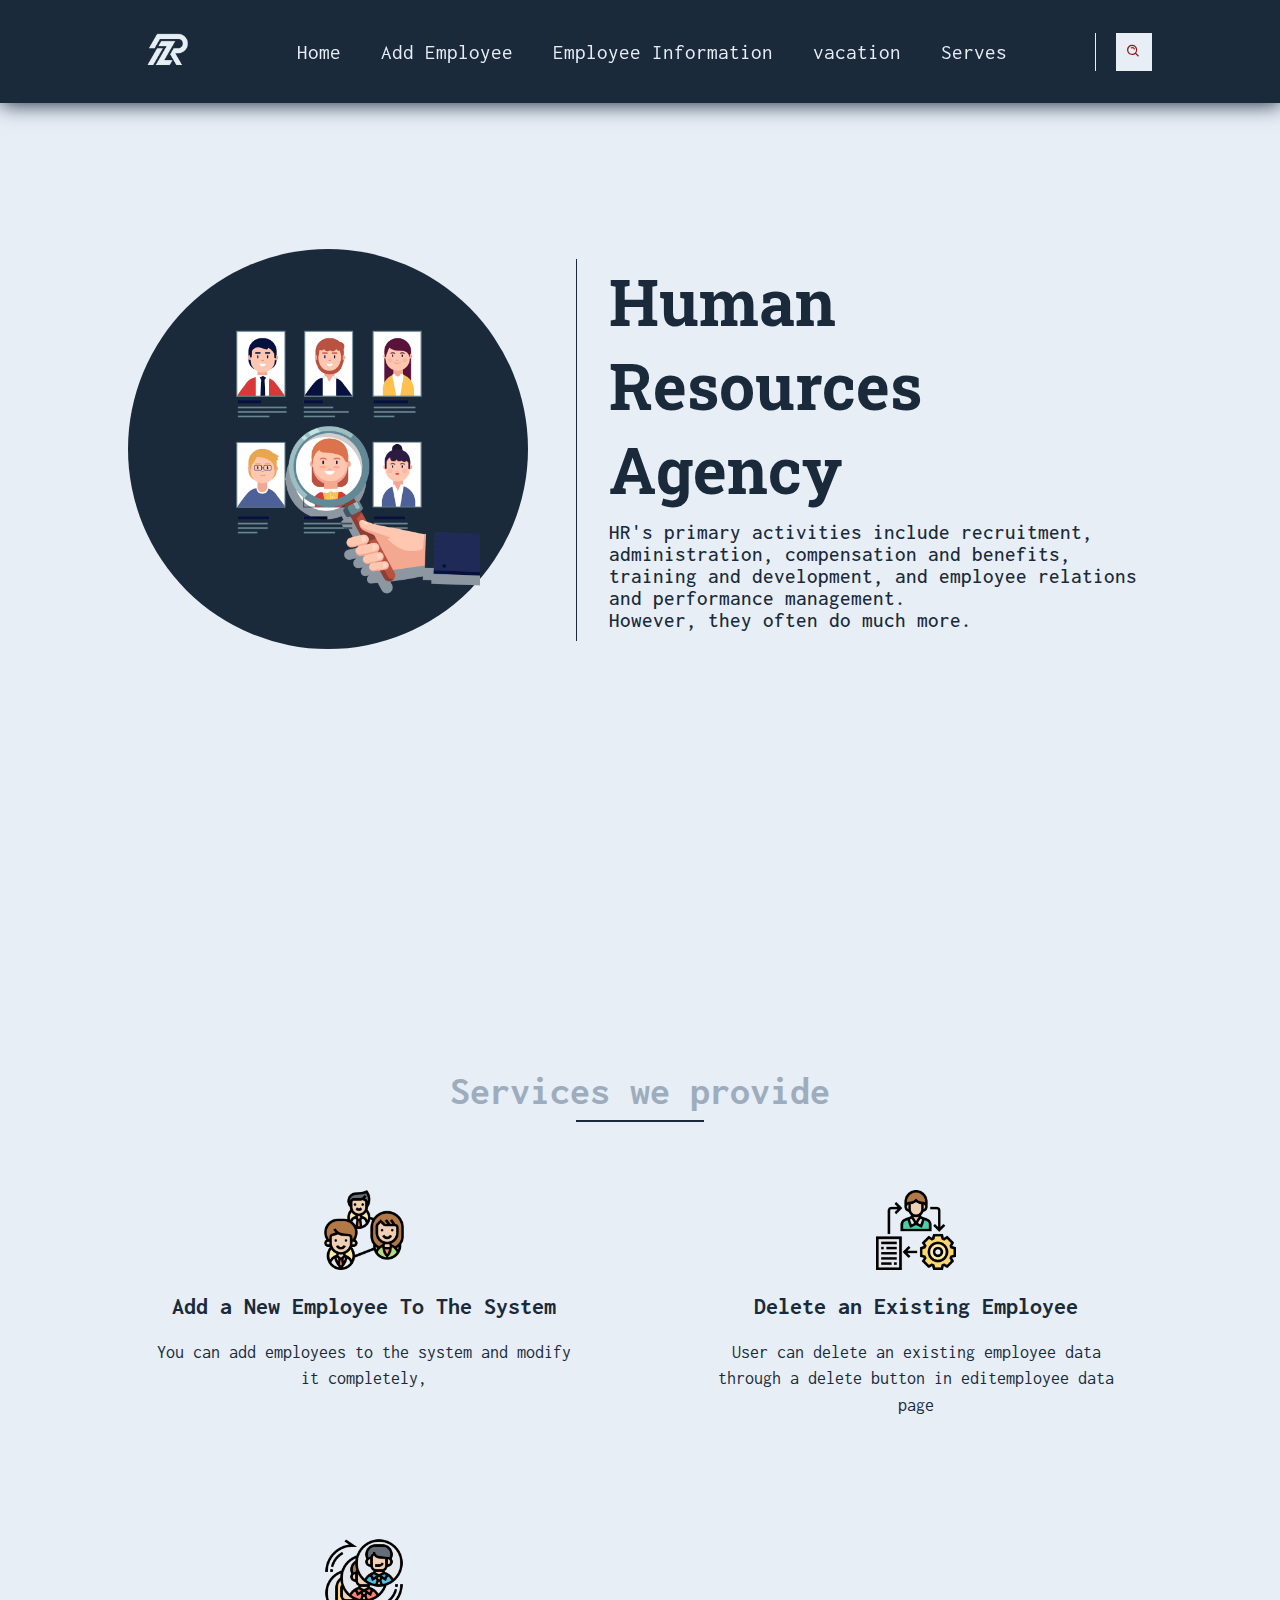
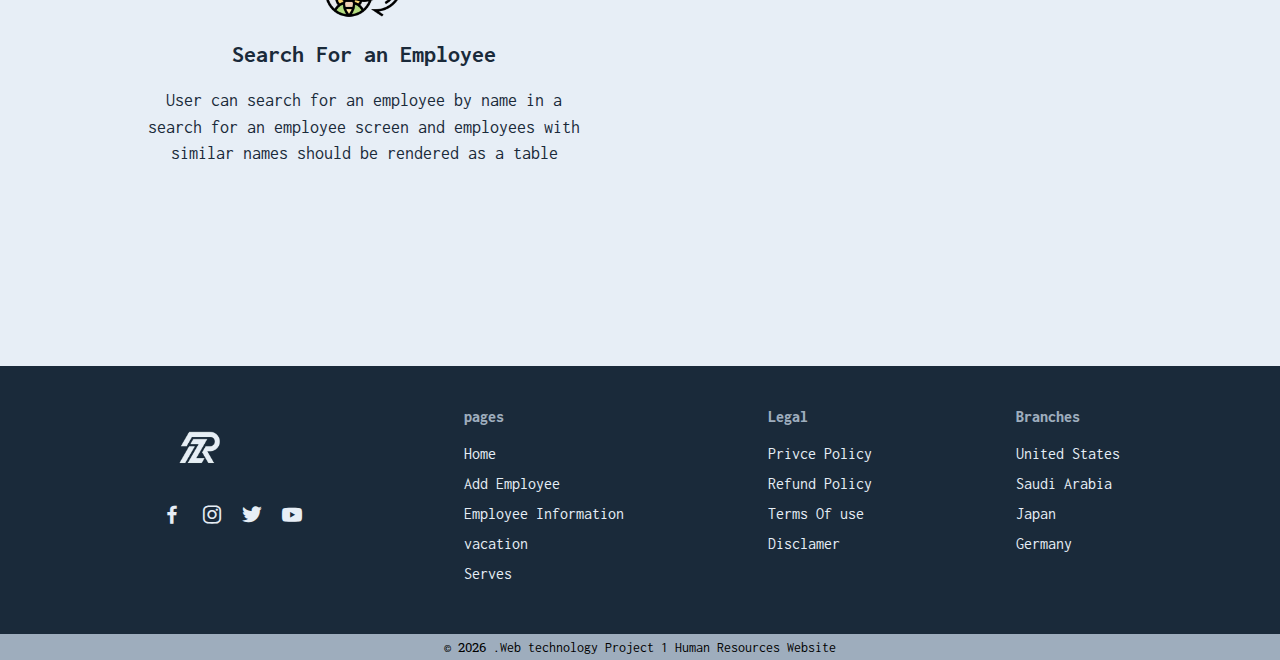
==== commit f0dbda21: "phase3" ====
--- a/index.html
+++ b/index.html
@@ -22,7 +22,6 @@
                 <nav>
                     <div class="logo"><a href="index.html"><img src="imgs/logo.png" alt="logo"></a></div>
                     <i class="bx bx-list-ul toggle"></i>
-
                     <ul>
                         <li><a href="index.html">Home</a></li>
                         <li><a href="addEmployee.html">Add Employee</a></li>
@@ -32,7 +31,6 @@
                     </ul>
 
                     <div class="header-btn">
-                        <button class="login-btn">Login</button>
                         <button class="search-btn"><i class="bx bx-search-alt"></i></button>
                     </div>
                 </nav>
@@ -91,18 +89,6 @@
         </div>
         <div class="full-footer-content" id="footer">
         </div>
-        <script type="module">
-        import{
-        searchHeaderBtn,
-        searchBarFilter,
-        footer,
-        toggleClick,
-        } from "./JS/main.js";
-        searchHeaderBtn();
-        searchBarFilter();
-        toggleClick();
-        footer();
-        </script>
     <script src="JS/main.js" type="module"></script>
 </body>
 </html>--- a/CSS/mainstyle.css
+++ b/CSS/mainstyle.css
@@ -231,6 +231,9 @@
 }
 
 /* msg  */
+.msg-container.error{
+    background-color: brown;
+}
 .msg-container.active{
     background-color: green;
     opacity: 60%;
